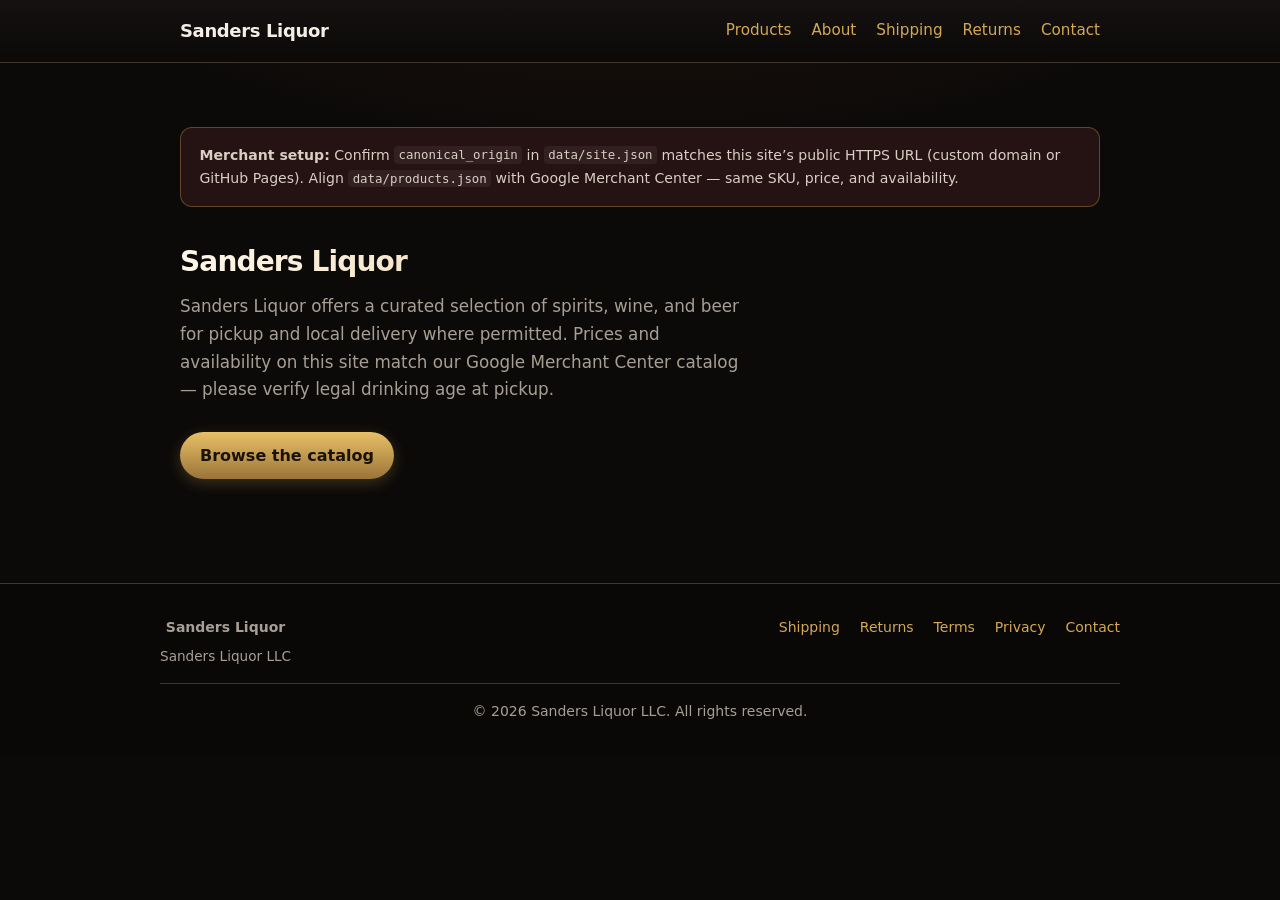
==== index.html @ 98758946 "Add Sanders Liquor catalog site for Google Merchant Center Co-authored-by: Cursor <cursoragent@curso" ====
<!DOCTYPE html>
<html lang="en-US">
<head>
  <meta charset="UTF-8" />
  <meta name="viewport" content="width=device-width, initial-scale=1" />
  <title>Official store catalog</title>
  <meta name="description" content="Official product catalog. Edit data/site.json and data/products.json." />
  <link rel="stylesheet" href="css/styles.css" />
</head>
<body>
  <header>
    <nav class="nav" aria-label="Primary">
      <a class="brand" href="index.html"><span data-site="business_name">Your Store Name</span></a>
      <div class="nav-links">
        <a href="products.html">Products</a>
        <a href="about.html">About</a>
        <a href="shipping.html">Shipping</a>
        <a href="returns.html">Returns</a>
        <a href="contact.html">Contact</a>
      </div>
    </nav>
  </header>

  <main>
    <section class="hero hero-main">
      <div class="notice">
        <strong>Merchant setup:</strong> Confirm <code>canonical_origin</code> in <code>data/site.json</code> matches this site’s public HTTPS URL (custom domain or GitHub Pages).
        Align <code>data/products.json</code> with Google Merchant Center — same SKU, price, and availability.
      </div>
      <h1><span data-site="business_name">Sanders Liquor</span></h1>
      <p class="lead" data-site="business_description">
        Official catalog — edit this text in data/site.json.
      </p>
      <p><a class="btn-link" href="products.html">Browse the catalog</a></p>
    </section>
  </main>

  <footer class="site-footer">
    <div class="footer-grid">
      <div>
        <strong><span data-site="business_name">Your Store Name</span></strong>
        <p class="footer-note"><span data-site="legal_business_name">Legal entity name</span></p>
      </div>
      <nav class="footer-links" aria-label="Policies">
        <a href="shipping.html">Shipping</a>
        <a href="returns.html">Returns</a>
        <a href="terms.html">Terms</a>
        <a href="privacy.html">Privacy</a>
        <a href="contact.html">Contact</a>
      </nav>
    </div>
    <p class="footer-copy">© <span class="js-year"></span> <span data-site="legal_business_name">Legal name</span>. All rights reserved.</p>
  </footer>
  <script src="js/common.js"></script>
  <script src="js/home.js"></script>
  <script src="js/layout.js"></script>
</body>
</html>
---- css/styles.css ----
:root {
  --bg: #0c0a09;
  --bg-elevated: #141110;
  --surface: #1c1816;
  --text: #f4eee6;
  --muted: #a89f94;
  --accent: #d4a853;
  --accent-dim: #9a7439;
  --wine: #722f37;
  --border: #3d3530;
}

*,
*::before,
*::after {
  box-sizing: border-box;
}

body {
  margin: 0;
  font-family: "Segoe UI", system-ui, -apple-system, Roboto, Arial, sans-serif;
  background: radial-gradient(ellipse 120% 80% at 50% -20%, #2a1810 0%, var(--bg) 45%);
  color: var(--text);
  line-height: 1.65;
  min-height: 100vh;
}

a {
  color: var(--accent);
  text-decoration: none;
}

a:hover {
  text-decoration: underline;
}

header {
  border-bottom: 1px solid var(--border);
  background: linear-gradient(180deg, var(--bg-elevated) 0%, rgba(12, 10, 9, 0.97) 100%);
  backdrop-filter: blur(8px);
}

.nav {
  max-width: 960px;
  margin: 0 auto;
  padding: 1rem 1.25rem;
  display: flex;
  align-items: center;
  justify-content: space-between;
  gap: 1rem;
}

.brand {
  font-weight: 700;
  font-size: 1.125rem;
  color: var(--text);
  letter-spacing: -0.02em;
}

.brand:hover {
  color: var(--accent);
  text-decoration: none;
}

.nav-links {
  display: flex;
  flex-wrap: wrap;
  gap: 0.75rem 1.25rem;
  font-size: 0.95rem;
  justify-content: flex-end;
}

main {
  max-width: 960px;
  margin: 0 auto;
  padding: 2rem 1.25rem 4rem;
}

.hero-main {
  padding: 2rem 0 1rem;
}

.hero-main h1 {
  margin: 0 0 0.75rem;
  font-size: clamp(1.75rem, 4vw, 2.25rem);
  font-weight: 700;
  letter-spacing: -0.03em;
  background: linear-gradient(135deg, #fff8ec 0%, var(--accent) 120%);
  -webkit-background-clip: text;
  background-clip: text;
  color: transparent;
}

.hero-main .lead {
  color: var(--muted);
  margin: 0 0 1.75rem;
  font-size: 1.05rem;
  max-width: 36rem;
}

.hero h1 {
  margin: 0 0 0.5rem;
  font-size: 1.75rem;
}

.hero p {
  color: var(--muted);
  margin: 0 0 1.5rem;
}

.grid {
  display: grid;
  gap: 1rem;
  grid-template-columns: repeat(auto-fill, minmax(260px, 1fr));
}

.card {
  border: 1px solid var(--border);
  border-radius: 14px;
  overflow: hidden;
  background: var(--surface);
  transition: transform 0.2s ease, box-shadow 0.2s ease, border-color 0.2s ease;
}

.card:hover {
  transform: translateY(-3px);
  box-shadow: 0 12px 40px rgba(0, 0, 0, 0.35);
  border-color: rgba(212, 168, 83, 0.35);
}

.card img {
  width: 100%;
  aspect-ratio: 1;
  object-fit: cover;
  background: #111;
}

.card-body {
  padding: 1rem;
}

.card-body h2 {
  margin: 0 0 0.5rem;
  font-size: 1rem;
}

.price {
  font-weight: 600;
  color: var(--text);
}

.meta {
  font-size: 0.875rem;
  color: var(--muted);
}

.product-detail img {
  max-width: 100%;
  border-radius: 12px;
  border: 1px solid var(--border);
}

.product-detail .layout {
  display: grid;
  gap: 2rem;
}

@media (min-width: 640px) {
  .product-detail .layout {
    grid-template-columns: 1fr 1fr;
    align-items: start;
  }
}

footer {
  border-top: 1px solid var(--border);
  padding: 2rem 1.25rem;
  color: var(--muted);
  font-size: 0.875rem;
  text-align: center;
}

.notice {
  background: rgba(114, 47, 55, 0.25);
  border: 1px solid rgba(212, 168, 83, 0.35);
  border-radius: 12px;
  padding: 1rem 1.15rem;
  margin-bottom: 2rem;
  font-size: 0.88rem;
  color: #d8cfc4;
}

.intro-line {
  margin-bottom: 1.5rem;
}

.btn-link {
  display: inline-flex;
  align-items: center;
  gap: 0.35rem;
  font-weight: 600;
  padding: 0.65rem 1.25rem;
  border-radius: 999px;
  background: linear-gradient(180deg, #e8c066 0%, var(--accent-dim) 100%);
  color: #1a1208 !important;
  text-decoration: none !important;
  box-shadow: 0 4px 14px rgba(212, 168, 83, 0.25);
}

.btn-link:hover {
  filter: brightness(1.08);
  text-decoration: none !important;
}

.crumb {
  margin-bottom: 1rem;
}

.policy-page h1 {
  margin-top: 0;
}

.policy-prose {
  max-width: 42rem;
}

.policy-prose ul {
  padding-left: 1.25rem;
}

.policy-prose li {
  margin-bottom: 0.5rem;
}

.contact-card {
  border: 1px solid var(--border);
  border-radius: 12px;
  padding: 1.25rem 1.5rem;
  background: var(--surface);
}

.address-block {
  margin-top: 1.25rem;
}

address {
  font-style: normal;
  margin-top: 0.35rem;
  color: var(--muted);
}

.site-footer {
  border-top: 1px solid var(--border);
  padding: 2rem 1.25rem;
  color: var(--muted);
  font-size: 0.875rem;
  background: rgba(0, 0, 0, 0.2);
}

.footer-grid {
  max-width: 960px;
  margin: 0 auto 1rem;
  display: flex;
  flex-wrap: wrap;
  justify-content: space-between;
  gap: 1rem;
  align-items: flex-start;
}

.footer-links {
  display: flex;
  flex-wrap: wrap;
  gap: 0.75rem 1.25rem;
}

.footer-note {
  margin: 0.35rem 0 0;
  font-size: 0.85rem;
}

.footer-copy {
  max-width: 960px;
  margin: 0 auto;
  text-align: center;
  padding-top: 1rem;
  border-top: 1px solid var(--border);
}

code {
  font-size: 0.88em;
  background: rgba(255, 255, 255, 0.06);
  padding: 0.1em 0.35em;
  border-radius: 4px;
}
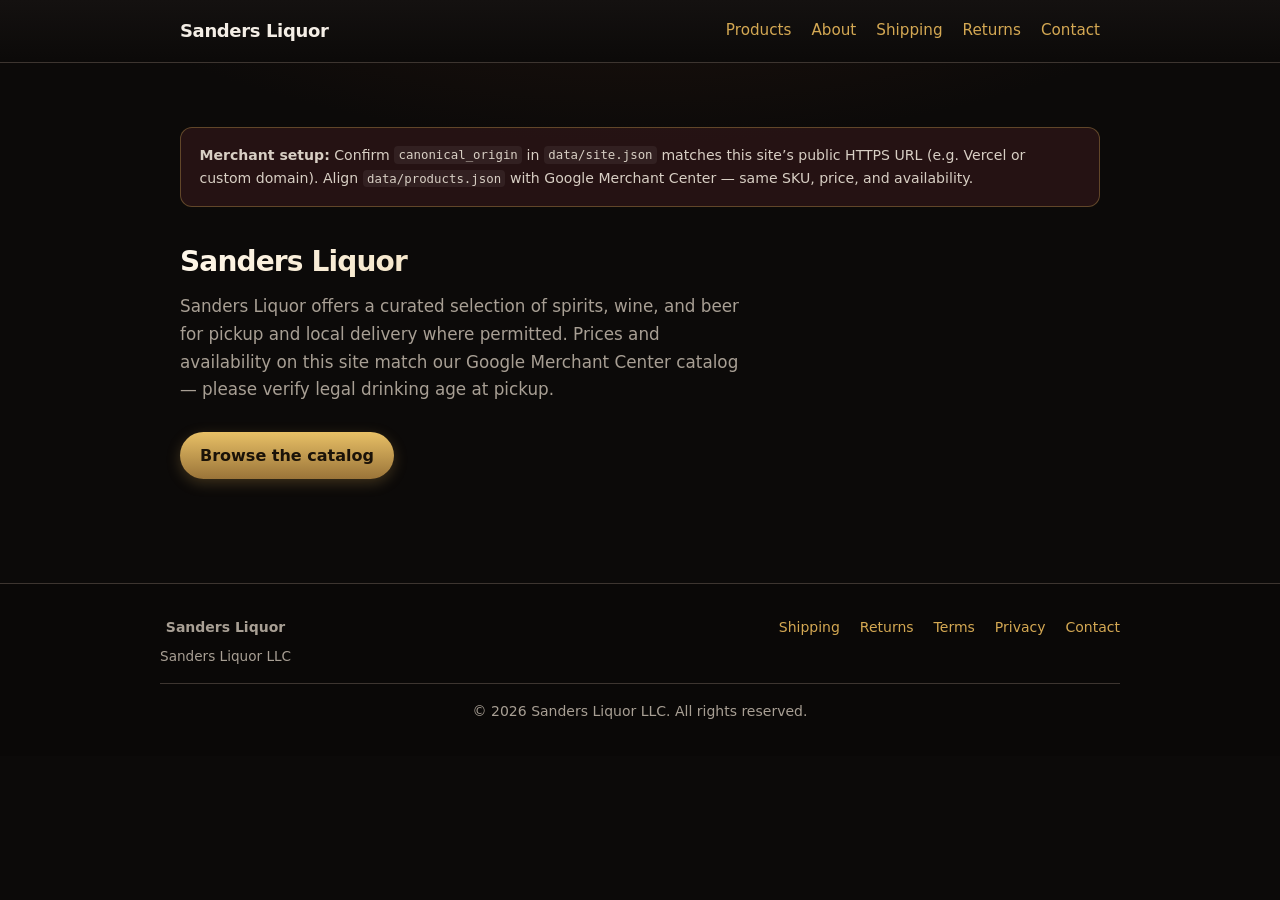
==== commit 33832731: "Fix Vercel paths: root-relative URLs, site.json for sanders-peach.vercel.app Co-authored-by: Cursor " ====
--- a/index.html
+++ b/index.html
@@ -5,18 +5,18 @@
   <meta name="viewport" content="width=device-width, initial-scale=1" />
   <title>Official store catalog</title>
   <meta name="description" content="Official product catalog. Edit data/site.json and data/products.json." />
-  <link rel="stylesheet" href="css/styles.css" />
+  <link rel="stylesheet" href="/css/styles.css" />
 </head>
 <body>
   <header>
     <nav class="nav" aria-label="Primary">
-      <a class="brand" href="index.html"><span data-site="business_name">Your Store Name</span></a>
+      <a class="brand" href="/"><span data-site="business_name">Sanders Liquor</span></a>
       <div class="nav-links">
-        <a href="products.html">Products</a>
-        <a href="about.html">About</a>
-        <a href="shipping.html">Shipping</a>
-        <a href="returns.html">Returns</a>
-        <a href="contact.html">Contact</a>
+        <a href="/products.html">Products</a>
+        <a href="/about.html">About</a>
+        <a href="/shipping.html">Shipping</a>
+        <a href="/returns.html">Returns</a>
+        <a href="/contact.html">Contact</a>
       </div>
     </nav>
   </header>
@@ -24,35 +24,35 @@
   <main>
     <section class="hero hero-main">
       <div class="notice">
-        <strong>Merchant setup:</strong> Confirm <code>canonical_origin</code> in <code>data/site.json</code> matches this site’s public HTTPS URL (custom domain or GitHub Pages).
+        <strong>Merchant setup:</strong> Confirm <code>canonical_origin</code> in <code>data/site.json</code> matches this site’s public HTTPS URL (e.g. Vercel or custom domain).
         Align <code>data/products.json</code> with Google Merchant Center — same SKU, price, and availability.
       </div>
       <h1><span data-site="business_name">Sanders Liquor</span></h1>
       <p class="lead" data-site="business_description">
         Official catalog — edit this text in data/site.json.
       </p>
-      <p><a class="btn-link" href="products.html">Browse the catalog</a></p>
+      <p><a class="btn-link" href="/products.html">Browse the catalog</a></p>
     </section>
   </main>
 
   <footer class="site-footer">
     <div class="footer-grid">
       <div>
-        <strong><span data-site="business_name">Your Store Name</span></strong>
-        <p class="footer-note"><span data-site="legal_business_name">Legal entity name</span></p>
+        <strong><span data-site="business_name">Sanders Liquor</span></strong>
+        <p class="footer-note"><span data-site="legal_business_name">Sanders Liquor LLC</span></p>
       </div>
       <nav class="footer-links" aria-label="Policies">
-        <a href="shipping.html">Shipping</a>
-        <a href="returns.html">Returns</a>
-        <a href="terms.html">Terms</a>
-        <a href="privacy.html">Privacy</a>
-        <a href="contact.html">Contact</a>
+        <a href="/shipping.html">Shipping</a>
+        <a href="/returns.html">Returns</a>
+        <a href="/terms.html">Terms</a>
+        <a href="/privacy.html">Privacy</a>
+        <a href="/contact.html">Contact</a>
       </nav>
     </div>
-    <p class="footer-copy">© <span class="js-year"></span> <span data-site="legal_business_name">Legal name</span>. All rights reserved.</p>
+    <p class="footer-copy">© <span class="js-year"></span> <span data-site="legal_business_name">Sanders Liquor LLC</span>. All rights reserved.</p>
   </footer>
-  <script src="js/common.js"></script>
-  <script src="js/home.js"></script>
-  <script src="js/layout.js"></script>
+  <script src="/js/common.js"></script>
+  <script src="/js/home.js"></script>
+  <script src="/js/layout.js"></script>
 </body>
 </html>
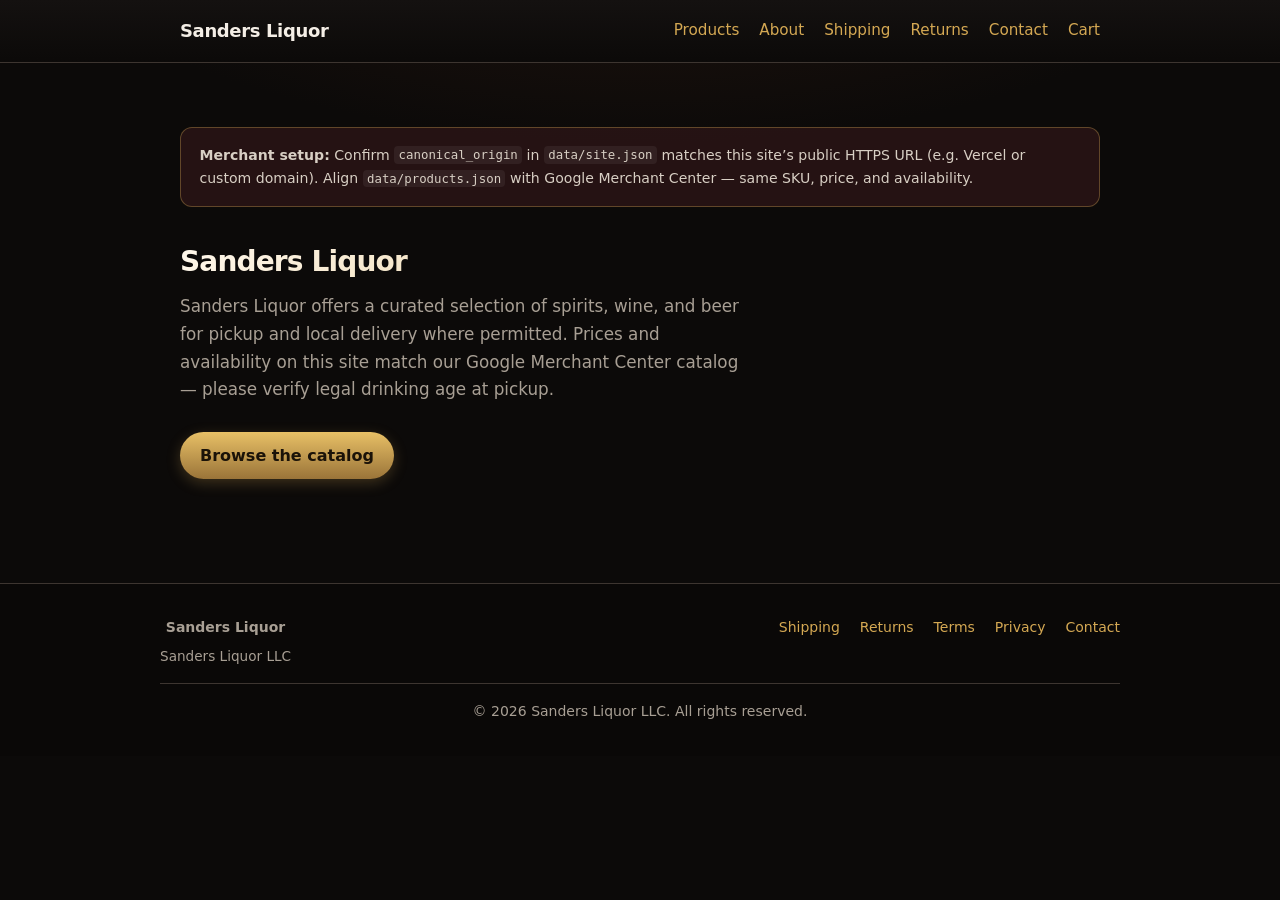
==== commit a2f93608: "Add cart, checkout, and order confirmation for Google Merchant Center purchase checks. Co-authored-b" ====
--- a/index.html
+++ b/index.html
@@ -3,6 +3,7 @@
 <head>
   <meta charset="UTF-8" />
   <meta name="viewport" content="width=device-width, initial-scale=1" />
+  <meta name="google-site-verification" content="MI7vaBdenA6cd_mLBciN-Kr3zDuf6hx7ACepPBxndxA" />
   <title>Official store catalog</title>
   <meta name="description" content="Official product catalog. Edit data/site.json and data/products.json." />
   <link rel="stylesheet" href="/css/styles.css" />
@@ -52,6 +53,7 @@
     <p class="footer-copy">© <span class="js-year"></span> <span data-site="legal_business_name">Sanders Liquor LLC</span>. All rights reserved.</p>
   </footer>
   <script src="/js/common.js"></script>
+  <script src="/js/cart.js"></script>
   <script src="/js/home.js"></script>
   <script src="/js/layout.js"></script>
 </body>
--- a/css/styles.css
+++ b/css/styles.css
@@ -292,3 +292,226 @@
   padding: 0.1em 0.35em;
   border-radius: 4px;
 }
+
+.sr-only {
+  position: absolute;
+  width: 1px;
+  height: 1px;
+  padding: 0;
+  margin: -1px;
+  overflow: hidden;
+  clip: rect(0, 0, 0, 0);
+  white-space: nowrap;
+  border: 0;
+}
+
+.buy-row {
+  display: flex;
+  flex-wrap: wrap;
+  gap: 0.75rem;
+  margin: 1.25rem 0 0.5rem;
+  align-items: center;
+}
+
+.buy-note {
+  font-size: 0.82rem;
+  color: var(--muted);
+  margin: 0 0 1rem;
+  max-width: 36rem;
+}
+
+.btn {
+  display: inline-flex;
+  align-items: center;
+  justify-content: center;
+  gap: 0.35rem;
+  font-weight: 600;
+  font-size: 0.95rem;
+  padding: 0.65rem 1.2rem;
+  border-radius: 10px;
+  border: none;
+  cursor: pointer;
+  text-decoration: none !important;
+  font-family: inherit;
+  line-height: 1.2;
+  transition: filter 0.15s ease, border-color 0.15s ease, background 0.15s ease;
+}
+
+.btn:hover {
+  filter: brightness(1.06);
+  text-decoration: none !important;
+}
+
+.btn-primary {
+  background: linear-gradient(180deg, #e8c066 0%, var(--accent-dim) 100%);
+  color: #1a1208 !important;
+  box-shadow: 0 4px 14px rgba(212, 168, 83, 0.22);
+}
+
+.btn-secondary {
+  background: transparent;
+  color: var(--accent) !important;
+  border: 2px solid var(--accent);
+}
+
+.btn-ghost {
+  background: rgba(255, 255, 255, 0.06);
+  color: var(--text) !important;
+  border: 1px solid var(--border);
+}
+
+.btn-compact {
+  padding: 0.45rem 0.85rem;
+  font-size: 0.85rem;
+  margin-top: 0.5rem;
+}
+
+.cart-wrap {
+  margin-top: 0.5rem;
+}
+
+.cart-table {
+  width: 100%;
+  border-collapse: collapse;
+  margin: 1rem 0;
+  font-size: 0.92rem;
+}
+
+.cart-table th,
+.cart-table td {
+  padding: 0.65rem 0.5rem;
+  border-bottom: 1px solid var(--border);
+  text-align: left;
+  vertical-align: middle;
+}
+
+.cart-table th {
+  color: var(--muted);
+  font-weight: 600;
+  font-size: 0.8rem;
+  text-transform: uppercase;
+  letter-spacing: 0.04em;
+}
+
+.cart-thumb img {
+  width: 72px;
+  height: 72px;
+  object-fit: cover;
+  border-radius: 8px;
+  border: 1px solid var(--border);
+}
+
+.cart-qty {
+  width: 4rem;
+  padding: 0.35rem 0.5rem;
+  border-radius: 8px;
+  border: 1px solid var(--border);
+  background: var(--surface);
+  color: var(--text);
+}
+
+.cart-summary {
+  margin-top: 1.5rem;
+  padding-top: 1rem;
+  border-top: 1px solid var(--border);
+}
+
+.cart-total {
+  font-size: 1.1rem;
+  margin: 0 0 1rem;
+}
+
+.checkout-grid {
+  display: grid;
+  gap: 2rem;
+}
+
+@media (min-width: 720px) {
+  .checkout-grid {
+    grid-template-columns: 1fr 280px;
+    align-items: start;
+  }
+}
+
+.checkout-form label {
+  display: block;
+  font-size: 0.85rem;
+  font-weight: 600;
+  margin-bottom: 0.35rem;
+  color: var(--muted);
+}
+
+.checkout-form input[type="text"],
+.checkout-form input[type="email"],
+.checkout-form input[type="tel"] {
+  width: 100%;
+  max-width: 28rem;
+  padding: 0.55rem 0.75rem;
+  border-radius: 8px;
+  border: 1px solid var(--border);
+  background: var(--surface);
+  color: var(--text);
+  font-size: 1rem;
+}
+
+.checkout-check {
+  display: flex;
+  gap: 0.5rem;
+  align-items: flex-start;
+  max-width: 32rem;
+  margin: 1rem 0;
+  font-size: 0.9rem;
+  color: var(--muted);
+}
+
+.checkout-check input {
+  margin-top: 0.25rem;
+}
+
+.checkout-msg {
+  padding: 0.75rem 1rem;
+  border-radius: 8px;
+  background: rgba(212, 168, 83, 0.12);
+  border: 1px solid rgba(212, 168, 83, 0.35);
+  color: #f0e6d8;
+  margin-bottom: 1rem;
+}
+
+.checkout-msg--error {
+  background: rgba(114, 47, 55, 0.35);
+  border-color: rgba(212, 168, 83, 0.25);
+}
+
+.checkout-side {
+  border: 1px solid var(--border);
+  border-radius: 12px;
+  padding: 1.25rem;
+  background: var(--surface);
+}
+
+.order-card {
+  max-width: 40rem;
+}
+
+.order-badge {
+  display: inline-block;
+  padding: 0.25rem 0.65rem;
+  border-radius: 999px;
+  background: rgba(46, 125, 50, 0.35);
+  border: 1px solid rgba(129, 199, 132, 0.5);
+  color: #c8e6c9;
+  font-size: 0.8rem;
+  font-weight: 700;
+  text-transform: uppercase;
+  letter-spacing: 0.06em;
+  margin: 0 0 1rem;
+}
+
+.order-lines {
+  margin: 1rem 0;
+  padding-left: 1.25rem;
+}
+
+.order-lines li {
+  margin-bottom: 0.35rem;
+}
